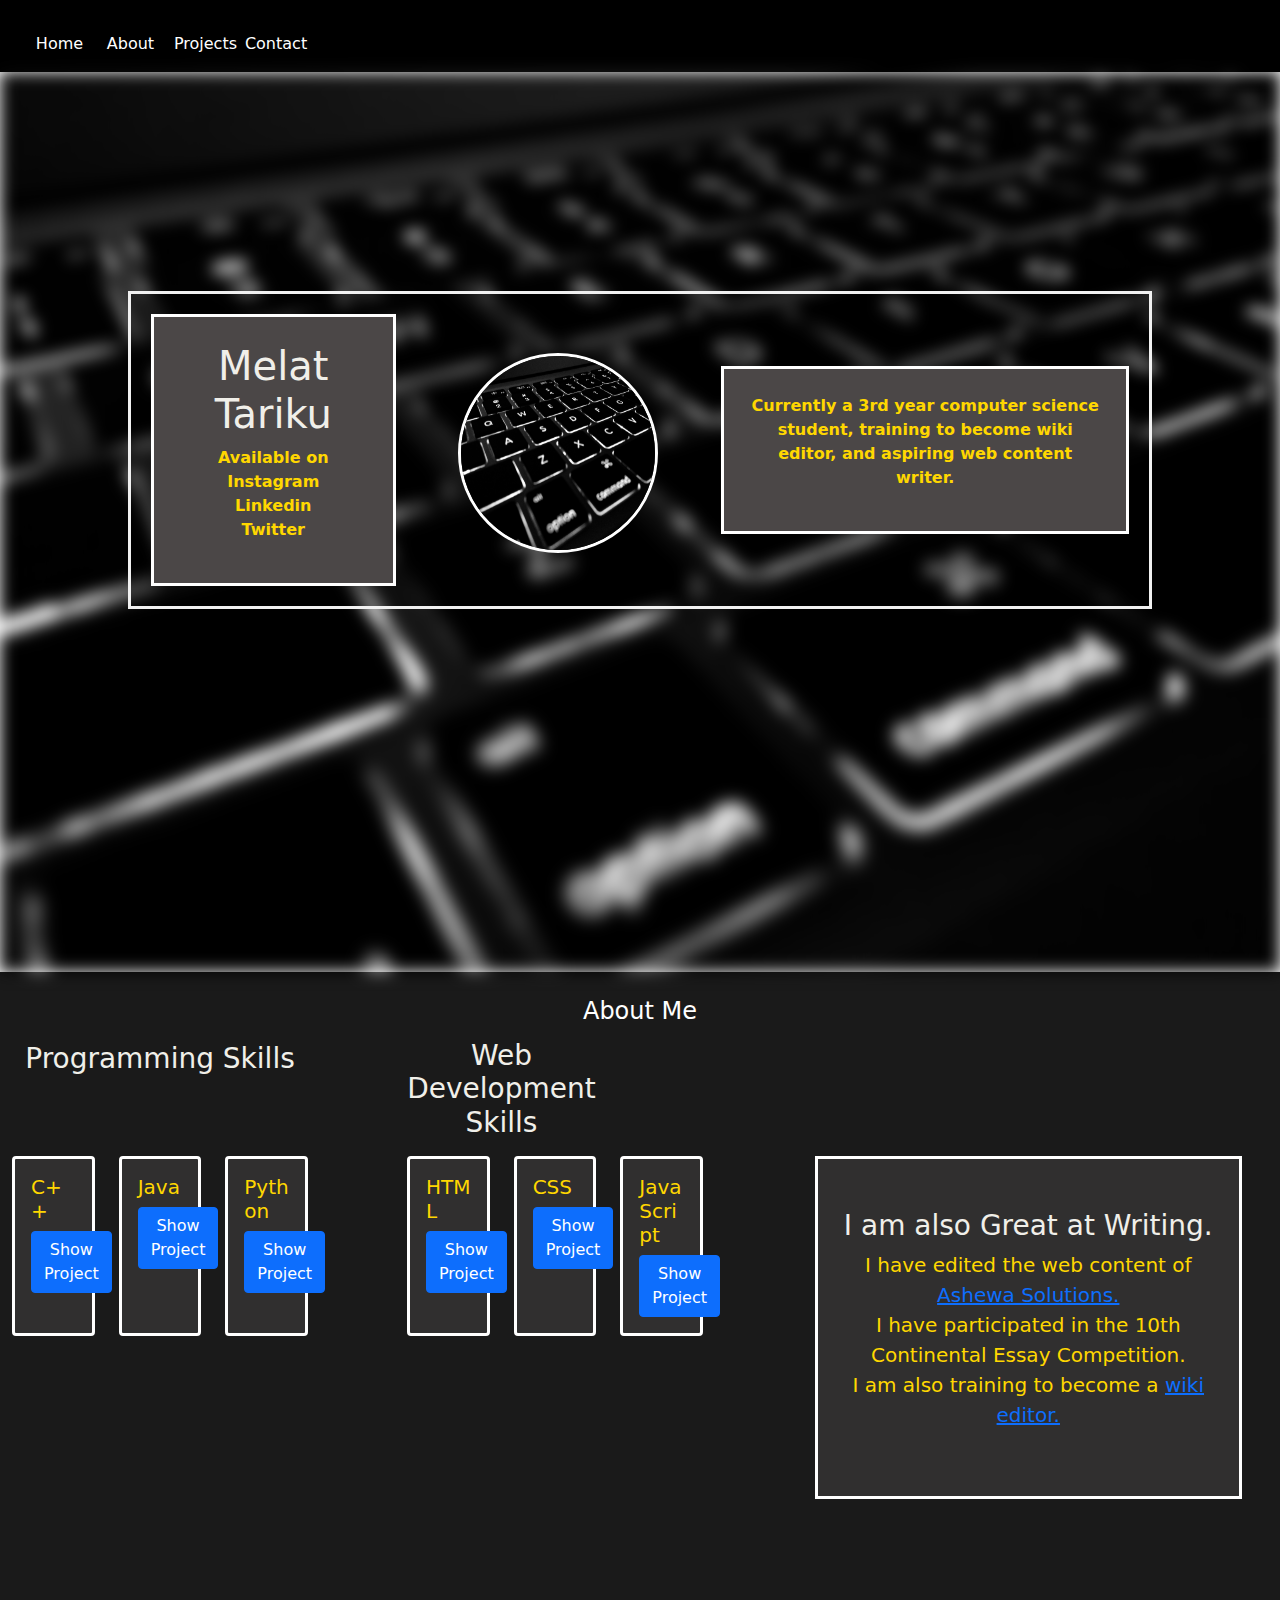
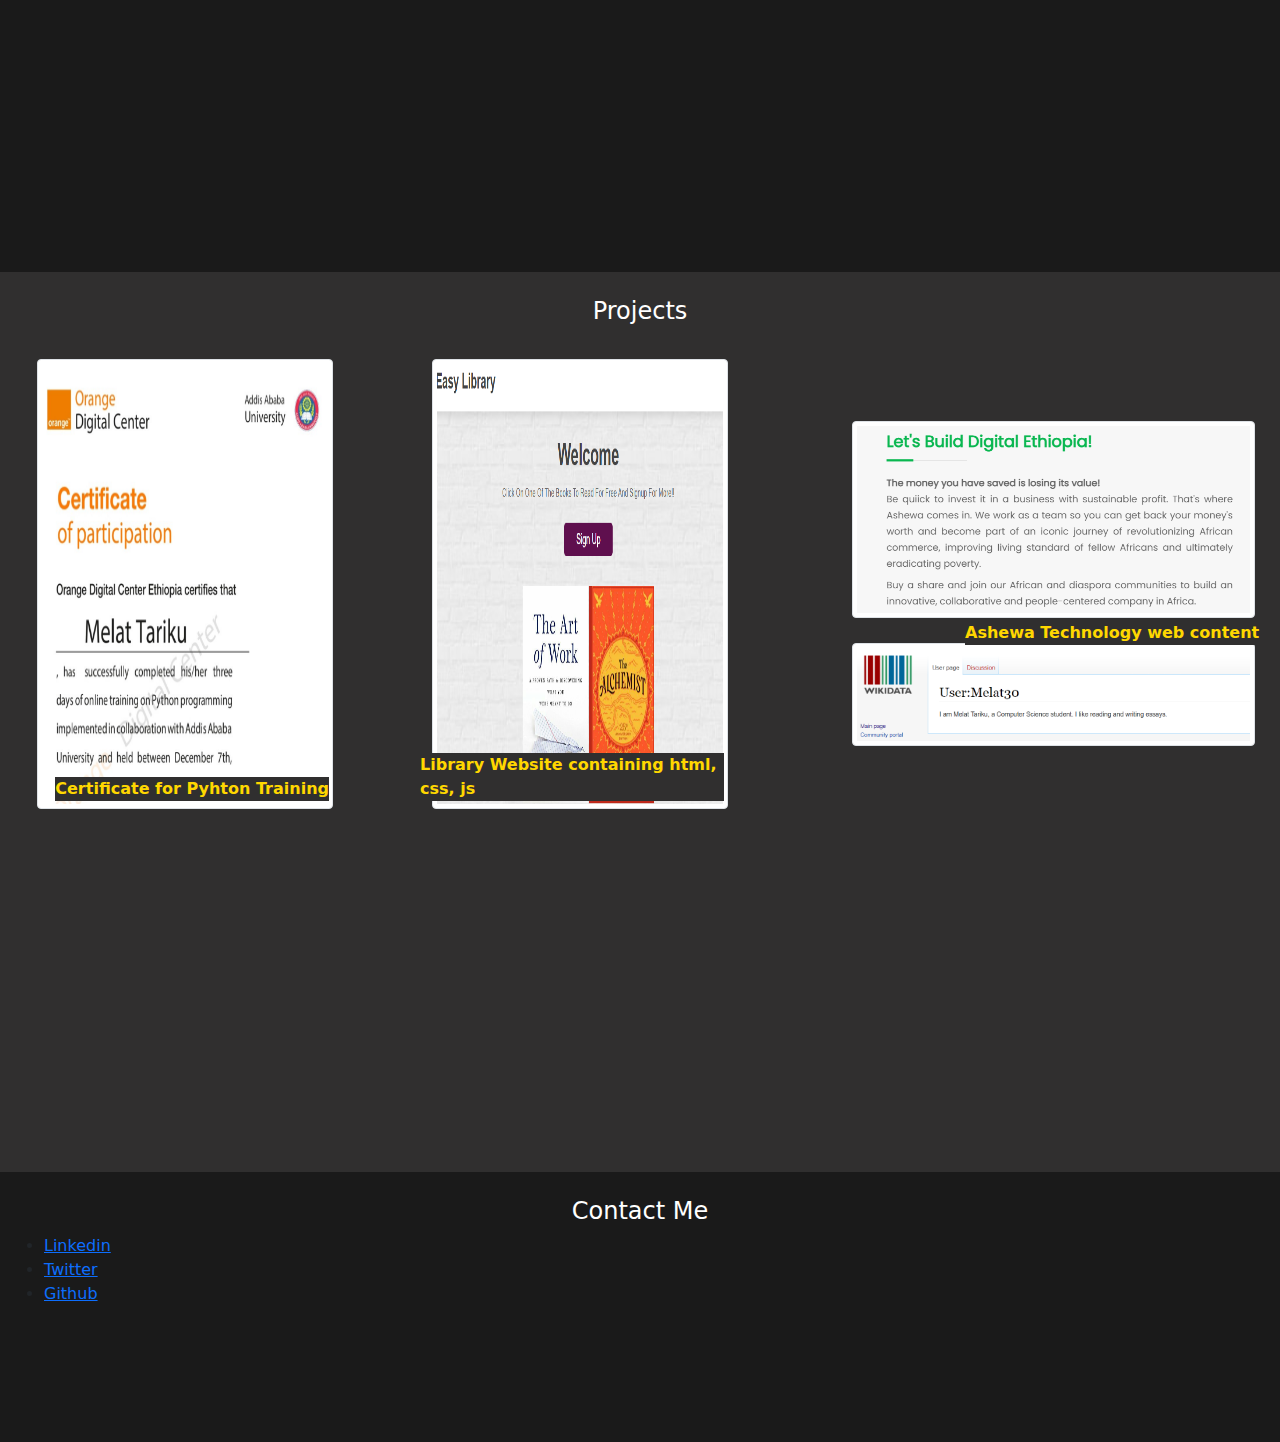
==== index.html @ e1b915ff "Add files via upload" ====
<html>
    <head>
        <link rel= "stylesheet" href="css/bootstrap.min.css">
        <link rel= "stylesheet" href="po1.css"> 
    </head>
    <body>
        <script src ="js/bootstrap.bundle.min.js"></script>
<div class="row">
        <nav class="navbar navbar-expand-lg navbar-light bg-black" id="nav">
            <div class="container-fluid">
              <div class="collapse navbar-collapse" id="navbarSupportedContent">
                <ul class="navbar-nav me-auto mb-2 mb-lg-0 mt-3">
                  <li class="nav-item col-md-3">
                    <a class="nav-link active" id="navl" aria-current="page" href="#">Home</a>
                  </li>
                  <li class="nav-item col-md-3">
                    <a class="nav-link active" id="navl" aria-current="page" href="#about">About</a>
                  </li>
                  <li class="nav-item col-md-3">
                    <a class="nav-link active" id="navl"aria-current="page" href="#pro">Projects</a>
                  </li>
                  <li class="nav-item col-md-3">
                    <a class="nav-link active" id="navl" aria-current="page" href="#con">Contact</a>
                  </li>
                  </ul>
              </div>
            </div>
          </nav>
          </div>
          <div class="bg-image" id="bg1"></div>
<div class="bg-text" id="tx1">
    <div class="container-fluid" id="first">
        <div class="row" >
            <div class="col-lg-3 align-self-center" id="name">
                <h1>Melat Tariku</h1>
                <p>Available on <br> Instagram <br> Linkedin <br> Twitter</p>
            </div>
            <div class="col-lg-4 align-self-center">
                <img src="ph/key.jpg" class="img-fluid" id="ih1">
            </div>
            <div class="col-lg-5 align-self-center" id="current">
                <p id="cur">Currently a 3rd year computer science student, training to become wiki editor, and aspiring web content writer. </p>
            </div>
        </div>
    </div>
</div>
    <div class="container-fluid" id="second">       <!--                 <button class="navbar-toggler" type="button" data-bs-toggle="collapse" data-bs-target="#navbarSupportedContent" aria-controls="navbarSupportedContent" aria-expanded="false" aria-label="Toggle navigation">
        <span class="navbar-toggler-icon"></span>SHOULD HEIGHT BE 70%???? style="margin-right: 25px;"      style="margin-left: 25px;" border-color: #ee9e0a;
        border-radius: 10px;-->
        <div class="row">
            <h4 id="about">About Me</h4>
        </div>
        <div class="row">
            <div class="col-md-3" style="padding-top: 8px; padding-bottom: 8px;">
                <h3>Programming Skills</h3>
            </div>
            <div class="col-md-3" style="padding-top: 5; padding-bottom: 8px; padding-left: 55px;">
                <h3>Web Development Skills</h3>
            </div>
        </div>
        <div class="row align-self-center">
            <div class="col-lg-1">
                    <div class="card">
                    <!--    <img src="ph/cpp.jpg" id="ci"class="card-img-top" alt="...">-->
                        <div class="card-body">
                            <h5 class="card-title">C++</h5>
                        <!--    <p class="card-text">Some quick example text to build on the card title and make up the bulk of the card's content.</p> -->
                            <a href="https://github.com/melatTassefa" class="btn btn-primary">Show Project</a>
                        </div>
                    </div>
                </div>
                <div class="col-lg-1">
                    <div class="card">
                       <!-- <img src="ph/java.jpg" id="ci" class="card-img-top" alt="...">-->
                        <div class="card-body">
                                <h5 class="card-title">Java</h5>
                            <!--    <p class="card-text">Some quick example text to build on the card title and make up the bulk of the card's content.</p> -->
                                <a href="https://github.com/melatTassefa" class="btn btn-primary">Show Project</a>
                        </div>
                    </div>
                </div>
                <div class="col-lg-1" style="margin-right: 25px;">
                    <div class="card">
                    <!--    <img src="ph/python.jpg" id="ci" class="card-img-top" alt="...">-->
                        <div class="card-body">
                                <h5 class="card-title">Python</h5>
                           <!--    padding-right: 125px; <p class="card-text">Some quick example text to build on the card title and make up the bulk of the card's content.</p> -->
                                <a href="https://github.com/melatTassefa" class="btn btn-primary">Show Project</a>
                        </div>
                    </div>
                </div>
            <div class="col-lg-1" style="margin-left: 50px;">
                <div class="card">
                   <!-- <img src="ph/html.jpg" id="ci" class="card-img-top" alt="...">   -->
                    <div class="card-body">
                            <h5 class="card-title">HTML</h5>
                        <!--    <p class="card-text">Some quick example text to build on the card title and make up the bulk of the card's content.</p> -->
                            <a href="https://github.com/melatTassefa" class="btn btn-primary">Show Project</a>
                    </div>
                </div>
            </div>
            <div class="col-lg-1">
                <div class="card">
                  <!--  <img src="ph/css.jpg" id="ci" class="card-img-top" alt="...">   -->
                    <div class="card-body">
                            <h5 class="card-title">CSS</h5>
                        <!--    <p class="card-text">Some quick example text to build on the card title and make up the bulk of the card's content.</p> -->
                            <a href="https://github.com/melatTassefa" class="btn btn-primary">Show Project</a>
                    </div>
                </div>
            </div>
            <div class="col-lg-1" >
                <div class="card">
                  <!--  <img src = "ph/js.jpg" id = "ci" class = "card-img-top" alt = "...">    -->
                    <div class="card-body">
                            <h5 class="card-title">Java Script</h5>
                          <!--  <p class="card-text">Some quick example text to build on the card title and make up the bulk of the card's content.</p> -->
                            <a href="https://github.com/melatTassefa" class="btn btn-primary">Show Project</a>
                    </div>
                </div>
            </div>
            <div class="col-lg-4 align-self-center" id="wr">
                <h3>I am also Great at Writing.</h3>
                <p id="write">I have edited the web content of <a href="#ash"> Ashewa Solutions.</a><br> I have participated in the 10th Continental Essay Competition.<br> I am also training to become a <a href="#ash">wiki editor.</a></p>
            </div>
        </div>
</div>

        <div class="container-fluid" id="third">
            <div class="row">
                <h4 id="pro">Projects</h4>
            </div>
            <div class="row">
                <div class="col-lg-3 align-self-center" style="margin-left: 25px; margin-top: 25px;" id="cert">
                    <img src="ph/pythonc2.jpg" class="img-thumbnail" id="pyc">
                    <div class="bottom-right" id="pycert"> <b>Certificate for Pyhton Training</b></div>
                </div>
                <div class="col-lg-3 align-self-center" style="margin-left: 75px; margin-top: 25px;" id="cert">
                    <img src="ph/library2.png" class="img-thumbnail" id="pyc">
                    <div class="bottom-right" id="lib"> <b>Library Website containing html, css, js</b></div>
                </div>
                <div class="col-lg-4 align-self-center" style="margin-left: 100px; margin-top: 25px;" id="cert">
                    <img src="ph/ashewa.png" class="img-thumbnail" id="ash">
                    <div class="bottom-right2" id="pycert"> <b>Ashewa Technology web content</b></div>
                    <div class="row">
                        <div class="col align-self-center" style=" margin-top: 25px;">
                            <img src="ph/wiki.png" class="img-thumbnail" id="ash">
                        </div>
                    </div>
                </div>
            </div>
        </div>
        <div class="container-fluid" id="fourth">
            <div class="row">
                <h4 id="con">Contact Me</h4>
            </div>
            <div class="row">
                <div class="col-lg-4 align-self-center">
                    <ul>
                        <li><a href="https://www.linkedin.com/in/melat-tariku-215438195">Linkedin </a></li>
                        <li><a href="https://twitter.com/rainberry30?t=Wd_VhId761s7mw5zuEIunA&s=09">Twitter </a></li>
                        <li><a href="https://github.com/melatTassefa">Github </a></li>
                    </ul>
                </div>
            </div>

        </div>
    </body>
</html>
---- po1.css ----
#first{
  /*  background-color: #302f2f;*/

    width:100%;
    height: 100%;
}
#bg1 {
    /* The image used */
    background-image: url("ph/key.jpg");
  
    /* Add the blur effect */
    filter: blur(8px);
    -webkit-filter: blur(8px);
  
    /* Full height */
    height: 100%;
  
    /* Center and scale the image nicely */
    background-position: center;
    background-repeat: no-repeat;
    background-size: cover;
  }
 #tx1 {
    background-color: rgb(0,0,0); /* Fallback color */
    background-color: rgba(0,0,0, 0.4); /* Black w/opacity/see-through */
    color: white;
    font-weight: bold;
    border: 3px solid #f1f1f1;
    position: absolute;
    top: 50%;
    left: 50%;
    transform: translate(-50%, -50%);
    z-index: 2;
    width: 80%;
    padding: 20px;
    text-align: center;
  }
#nav {
    background-color: black;
}
#navl {
    color: white;
    text-align: center;
}
#ih1{
    border: solid ;
    margin-top: 5px;
    width:200px;
    height: 200px;
    border-radius: 50%;
}
h1, h2, h3{
    color:rgb(240, 239, 233);
    text-align: center;
}
p{
    color: gold;
    text-align: center;
}
#ci{
    height: 200px;
    border-radius: 10px;
}
#bg2 {
    /* The image used */
    background-image: url("ph/key.jpg");
  
    /* Add the blur effect */
    filter: blur(3px);
    -webkit-filter: blur(3px);
  
    /* Full height */
    height: 100%;
  
    /* Center and scale the image nicely */
    background-position: center;
    background-repeat: no-repeat;
    background-size: cover;
}
#second{
    background-color:rgb(26, 26, 26) ;
    width:100%;
    height: 100%;
}
.card{
    height: 20vh;
    background-color:#302f2f ;
    border: solid;
    border-color: white;
}
.card-title{
    color:gold;
}
#write {
    font-size: 20px;
}
h4{
    color:white;
    text-align: center;
    padding-top: 25px;
}

#wr{
    background-color: #302f2f ;
    padding-bottom: 50px;
    padding-top: 50px;
    margin-left: 100px;
    margin-right: 25px;
    border: solid white;
}
#current{
    border:solid;
    border-color: white ;
    background-color: #4b4747;
    padding: 25px;
}
#name{
    border:solid;
    background-color: #4b4747;    
    padding: 25px;
}
#third{
    background-color: #302f2f;
    height:100%;
}
#pyc{
    width:450px;
    height:450px;
}
#cert {
    position:relative;
}
.bottom-right {
    position: absolute;
    bottom: 8px;
    right: 16px;
    color: gold;
    background-color:#302f2f ;
}
.bottom-right2 {
    position: absolute;
    top: 200px;
    left: 125px;
    color: gold;
    background-color:#302f2f ;
}
#ash {
    width: 500px;
}
#fourth {
    background-color:rgb(26, 26, 26) ;
    width:100%;
    height: 30%;
}
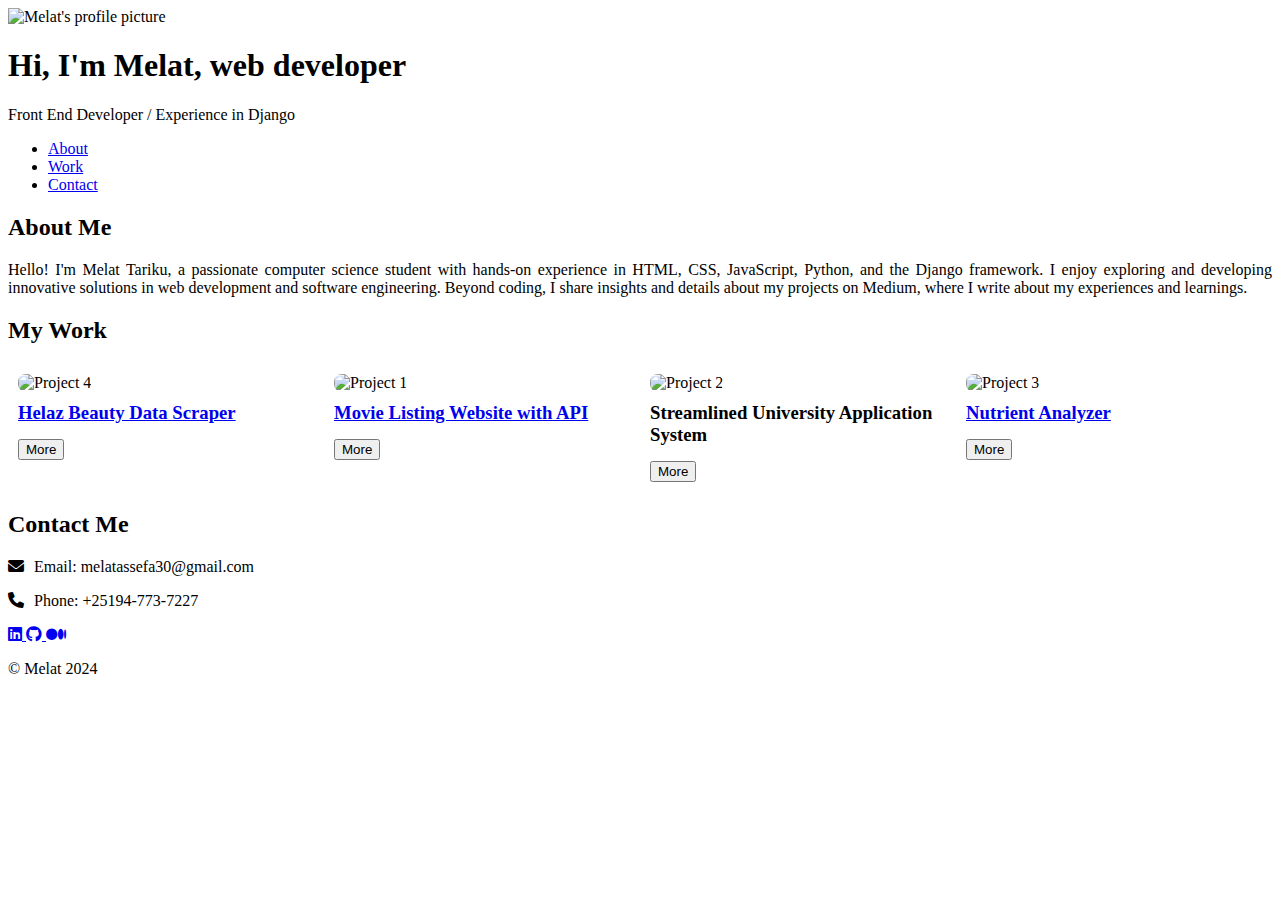
==== commit 77d592ac: "Update index.html" ====
--- a/index.html
+++ b/index.html
@@ -1,169 +1,144 @@
+<!DOCTYPE html>
 <html>
-    <head>
-        <link rel= "stylesheet" href="css/bootstrap.min.css">
-        <link rel= "stylesheet" href="po1.css"> 
-    </head>
-    <body>
-        <script src ="js/bootstrap.bundle.min.js"></script>
-<div class="row">
-        <nav class="navbar navbar-expand-lg navbar-light bg-black" id="nav">
-            <div class="container-fluid">
-              <div class="collapse navbar-collapse" id="navbarSupportedContent">
-                <ul class="navbar-nav me-auto mb-2 mb-lg-0 mt-3">
-                  <li class="nav-item col-md-3">
-                    <a class="nav-link active" id="navl" aria-current="page" href="#">Home</a>
-                  </li>
-                  <li class="nav-item col-md-3">
-                    <a class="nav-link active" id="navl" aria-current="page" href="#about">About</a>
-                  </li>
-                  <li class="nav-item col-md-3">
-                    <a class="nav-link active" id="navl"aria-current="page" href="#pro">Projects</a>
-                  </li>
-                  <li class="nav-item col-md-3">
-                    <a class="nav-link active" id="navl" aria-current="page" href="#con">Contact</a>
-                  </li>
-                  </ul>
-              </div>
-            </div>
-          </nav>
-          </div>
-          <div class="bg-image" id="bg1"></div>
-<div class="bg-text" id="tx1">
-    <div class="container-fluid" id="first">
-        <div class="row" >
-            <div class="col-lg-3 align-self-center" id="name">
-                <h1>Melat Tariku</h1>
-                <p>Available on <br> Instagram <br> Linkedin <br> Twitter</p>
-            </div>
-            <div class="col-lg-4 align-self-center">
-                <img src="ph/key.jpg" class="img-fluid" id="ih1">
-            </div>
-            <div class="col-lg-5 align-self-center" id="current">
-                <p id="cur">Currently a 3rd year computer science student, training to become wiki editor, and aspiring web content writer. </p>
-            </div>
+<head>
+    <meta charset="UTF-8">
+    <meta name="viewport" content="width=device-width, initial-scale=1.0">
+    <title>Melat's Portfolio</title>
+    <link rel="stylesheet" href="style.css">
+    <link rel="stylesheet" href="https://cdnjs.cloudflare.com/ajax/libs/font-awesome/6.0.0-beta3/css/all.min.css">
+    <style>
+        /* Add styles for the new layout */
+        .image-row {
+            display: flex;
+            flex-wrap: wrap;
+        }
+        .image-item {
+            margin: 10px;
+            flex: 1;
+            max-width: 300px; /* Adjust as needed */
+        }
+        .image-item img {
+            width: 100%;
+            height: auto;
+            border-radius: 8px;
+        }
+        .image-item h3 {
+            margin: 10px 0 5px;
+        }
+        .image-item .description {
+            display: none;
+        }
+        .image-item button {
+            margin-top: 10px;
+        }
+        /* Style for the email and phone icons */
+        .contact-info i {
+            margin-right: 10px;
+        }
+    </style>
+</head>
+<body>
+    <header>
+        <div class="img-container">
+        <img src="img/Me2.jpg" alt="Melat's profile picture">
         </div>
-    </div>
-</div>
-    <div class="container-fluid" id="second">       <!--                 <button class="navbar-toggler" type="button" data-bs-toggle="collapse" data-bs-target="#navbarSupportedContent" aria-controls="navbarSupportedContent" aria-expanded="false" aria-label="Toggle navigation">
-        <span class="navbar-toggler-icon"></span>SHOULD HEIGHT BE 70%???? style="margin-right: 25px;"      style="margin-left: 25px;" border-color: #ee9e0a;
-        border-radius: 10px;-->
-        <div class="row">
-            <h4 id="about">About Me</h4>
-        </div>
-        <div class="row">
-            <div class="col-md-3" style="padding-top: 8px; padding-bottom: 8px;">
-                <h3>Programming Skills</h3>
-            </div>
-            <div class="col-md-3" style="padding-top: 5; padding-bottom: 8px; padding-left: 55px;">
-                <h3>Web Development Skills</h3>
-            </div>
-        </div>
-        <div class="row align-self-center">
-            <div class="col-lg-1">
-                    <div class="card">
-                    <!--    <img src="ph/cpp.jpg" id="ci"class="card-img-top" alt="...">-->
-                        <div class="card-body">
-                            <h5 class="card-title">C++</h5>
-                        <!--    <p class="card-text">Some quick example text to build on the card title and make up the bulk of the card's content.</p> -->
-                            <a href="https://github.com/melatTassefa" class="btn btn-primary">Show Project</a>
-                        </div>
+        <h1>Hi, I'm Melat, web developer</h1>
+        <p>Front End Developer / Experience in Django</p>
+    </header>
+
+    <nav>
+        <ul>
+            <li><a href="#about">About</a></li>
+            <li><a href="#work">Work</a></li>
+            <li><a href="#contact">Contact</a></li>
+        </ul>
+    </nav>
+
+    <section id="about">
+        <h2>About Me</h2>
+        <p style="text-align:justify;">Hello! I'm Melat Tariku, a passionate computer science student with hands-on experience in HTML, CSS, JavaScript, Python, and the Django framework. I enjoy exploring and developing innovative solutions in web development and software engineering. Beyond coding, I share insights and details about my projects on Medium, where I write about my experiences and learnings.</p>
+    </section>
+
+    <section id="work">
+        <h2>My Work</h2>
+        <div class="project">
+            <div class="image-row">
+                <div class="image-item">
+                    <img src="img/helaz.png" alt="Project 4">
+                    <h3><a href="https://github.com/melatTassefa/HelazBeautyBot"> Helaz Beauty Data Scraper</a></h3>
+                    <div class="description">
+                        <p>This system scrapes data from the Helaz Beauty website and sends it to a Telegram channel using the Telegram API. It automates the process of sharing updated content, ensuring timely and efficient information delivery.</p>
                     </div>
+                    <button class="more-btn">More</button>
                 </div>
-                <div class="col-lg-1">
-                    <div class="card">
-                       <!-- <img src="ph/java.jpg" id="ci" class="card-img-top" alt="...">-->
-                        <div class="card-body">
-                                <h5 class="card-title">Java</h5>
-                            <!--    <p class="card-text">Some quick example text to build on the card title and make up the bulk of the card's content.</p> -->
-                                <a href="https://github.com/melatTassefa" class="btn btn-primary">Show Project</a>
-                        </div>
+                <div class="image-item">
+                    <img src="img/mov.png" alt="Project 1">
+                    <h3><a href="https://melattassefa.github.io/movieweb.github.io/">Movie Listing Website with API</a></h3>
+                    <div class="description">
+                        <p>Movie Listing Website offers a streamlined browsing experience, allowing users to explore a vast collection of movies with ease. Using a comprehensive API, the platform provides intuitive search and filter options by genre and keyword.</p>
                     </div>
+                    <button class="more-btn">More</button>
                 </div>
-                <div class="col-lg-1" style="margin-right: 25px;">
-                    <div class="card">
-                    <!--    <img src="ph/python.jpg" id="ci" class="card-img-top" alt="...">-->
-                        <div class="card-body">
-                                <h5 class="card-title">Python</h5>
-                           <!--    padding-right: 125px; <p class="card-text">Some quick example text to build on the card title and make up the bulk of the card's content.</p> -->
-                                <a href="https://github.com/melatTassefa" class="btn btn-primary">Show Project</a>
-                        </div>
+                <div class="image-item">
+                    <img src="img/coll.png" alt="Project 2">
+                    <h3>Streamlined University Application System</h3>
+                    <div class="description">
+                        <p>Our system, built on the Django framework, streamlines the university application process for students. By allowing students to fill out their information once, they can efficiently submit applications to multiple universities. Universities, in turn, can review these applications and easily manage acceptances and rejections, making the process seamless and efficient for both students and institutions.</p>
                     </div>
+                    <button class="more-btn">More</button>
                 </div>
-            <div class="col-lg-1" style="margin-left: 50px;">
-                <div class="card">
-                   <!-- <img src="ph/html.jpg" id="ci" class="card-img-top" alt="...">   -->
-                    <div class="card-body">
-                            <h5 class="card-title">HTML</h5>
-                        <!--    <p class="card-text">Some quick example text to build on the card title and make up the bulk of the card's content.</p> -->
-                            <a href="https://github.com/melatTassefa" class="btn btn-primary">Show Project</a>
+                <div class="image-item">
+                    <img src="img/nutr.png" alt="Project 3">
+                    <h3><a href ="https://melattassefa.github.io/nutritiondata.github.io/">Nutrient Analyzer</a></h3>
+                    <div class="description">
+                        <p>This system leverages APIs and chart tools to provide a detailed analysis of the nutrient content in various food items. By inputting food data, users can instantly view visual representations of nutrient levels, making it easy to understand and compare the nutritional value of different foods.</p>
                     </div>
-                </div>
-            </div>
-            <div class="col-lg-1">
-                <div class="card">
-                  <!--  <img src="ph/css.jpg" id="ci" class="card-img-top" alt="...">   -->
-                    <div class="card-body">
-                            <h5 class="card-title">CSS</h5>
-                        <!--    <p class="card-text">Some quick example text to build on the card title and make up the bulk of the card's content.</p> -->
-                            <a href="https://github.com/melatTassefa" class="btn btn-primary">Show Project</a>
-                    </div>
-                </div>
-            </div>
-            <div class="col-lg-1" >
-                <div class="card">
-                  <!--  <img src = "ph/js.jpg" id = "ci" class = "card-img-top" alt = "...">    -->
-                    <div class="card-body">
-                            <h5 class="card-title">Java Script</h5>
-                          <!--  <p class="card-text">Some quick example text to build on the card title and make up the bulk of the card's content.</p> -->
-                            <a href="https://github.com/melatTassefa" class="btn btn-primary">Show Project</a>
-                    </div>
-                </div>
-            </div>
-            <div class="col-lg-4 align-self-center" id="wr">
-                <h3>I am also Great at Writing.</h3>
-                <p id="write">I have edited the web content of <a href="#ash"> Ashewa Solutions.</a><br> I have participated in the 10th Continental Essay Competition.<br> I am also training to become a <a href="#ash">wiki editor.</a></p>
-            </div>
-        </div>
-</div>
-
-        <div class="container-fluid" id="third">
-            <div class="row">
-                <h4 id="pro">Projects</h4>
-            </div>
-            <div class="row">
-                <div class="col-lg-3 align-self-center" style="margin-left: 25px; margin-top: 25px;" id="cert">
-                    <img src="ph/pythonc2.jpg" class="img-thumbnail" id="pyc">
-                    <div class="bottom-right" id="pycert"> <b>Certificate for Pyhton Training</b></div>
-                </div>
-                <div class="col-lg-3 align-self-center" style="margin-left: 75px; margin-top: 25px;" id="cert">
-                    <img src="ph/library2.png" class="img-thumbnail" id="pyc">
-                    <div class="bottom-right" id="lib"> <b>Library Website containing html, css, js</b></div>
-                </div>
-                <div class="col-lg-4 align-self-center" style="margin-left: 100px; margin-top: 25px;" id="cert">
-                    <img src="ph/ashewa.png" class="img-thumbnail" id="ash">
-                    <div class="bottom-right2" id="pycert"> <b>Ashewa Technology web content</b></div>
-                    <div class="row">
-                        <div class="col align-self-center" style=" margin-top: 25px;">
-                            <img src="ph/wiki.png" class="img-thumbnail" id="ash">
-                        </div>
-                    </div>
+                    <button class="more-btn">More</button>
                 </div>
             </div>
         </div>
-        <div class="container-fluid" id="fourth">
-            <div class="row">
-                <h4 id="con">Contact Me</h4>
-            </div>
-            <div class="row">
-                <div class="col-lg-4 align-self-center">
-                    <ul>
-                        <li><a href="https://www.linkedin.com/in/melat-tariku-215438195">Linkedin </a></li>
-                        <li><a href="https://twitter.com/rainberry30?t=Wd_VhId761s7mw5zuEIunA&s=09">Twitter </a></li>
-                        <li><a href="https://github.com/melatTassefa">Github </a></li>
-                    </ul>
-                </div>
-            </div>
+    </section>
 
+    <section id="contact">
+        <h2>Contact Me</h2>
+        <p class="contact-info"><i class="fas fa-envelope"></i>Email: melatassefa30@gmail.com</p>
+        <p class="contact-info"><i class="fas fa-phone"></i>Phone: +25194-773-7227</p>
+        <div class="social-links">
+            <a href="https://www.linkedin.com/in/melat-tariku-215438195" target="_blank" aria-label="LinkedIn">
+                <i class="fab fa-linkedin"></i>
+            </a>
+            <a href="https://github.com/melatTassefa" target="_blank" aria-label="GitHub">
+                <i class="fab fa-github"></i>
+            </a>
+            <a href="https://medium.com/@melatassefa30" target="_blank" aria-label="Medium">
+                <i class="fab fa-medium"></i>
+            </a>
         </div>
-    </body>
-</html>+    </section>
+
+    <footer>
+        <p>&copy; Melat 2024</p>
+    </footer>
+
+    <script src="script.js"></script>
+    <script>
+        document.addEventListener("DOMContentLoaded", function() {
+            const moreButtons = document.querySelectorAll(".more-btn");
+        
+            moreButtons.forEach(button => {
+                button.addEventListener("click", function() {
+                    const description = this.previousElementSibling;
+                    if (description.style.display === "none" || !description.style.display) {
+                        description.style.display = "block";
+                        this.textContent = "Less";
+                    } else {
+                        description.style.display = "none";
+                        this.textContent = "More";
+                    }
+                });
+            });
+        });
+    </script>
+    
+</body>
+</html>
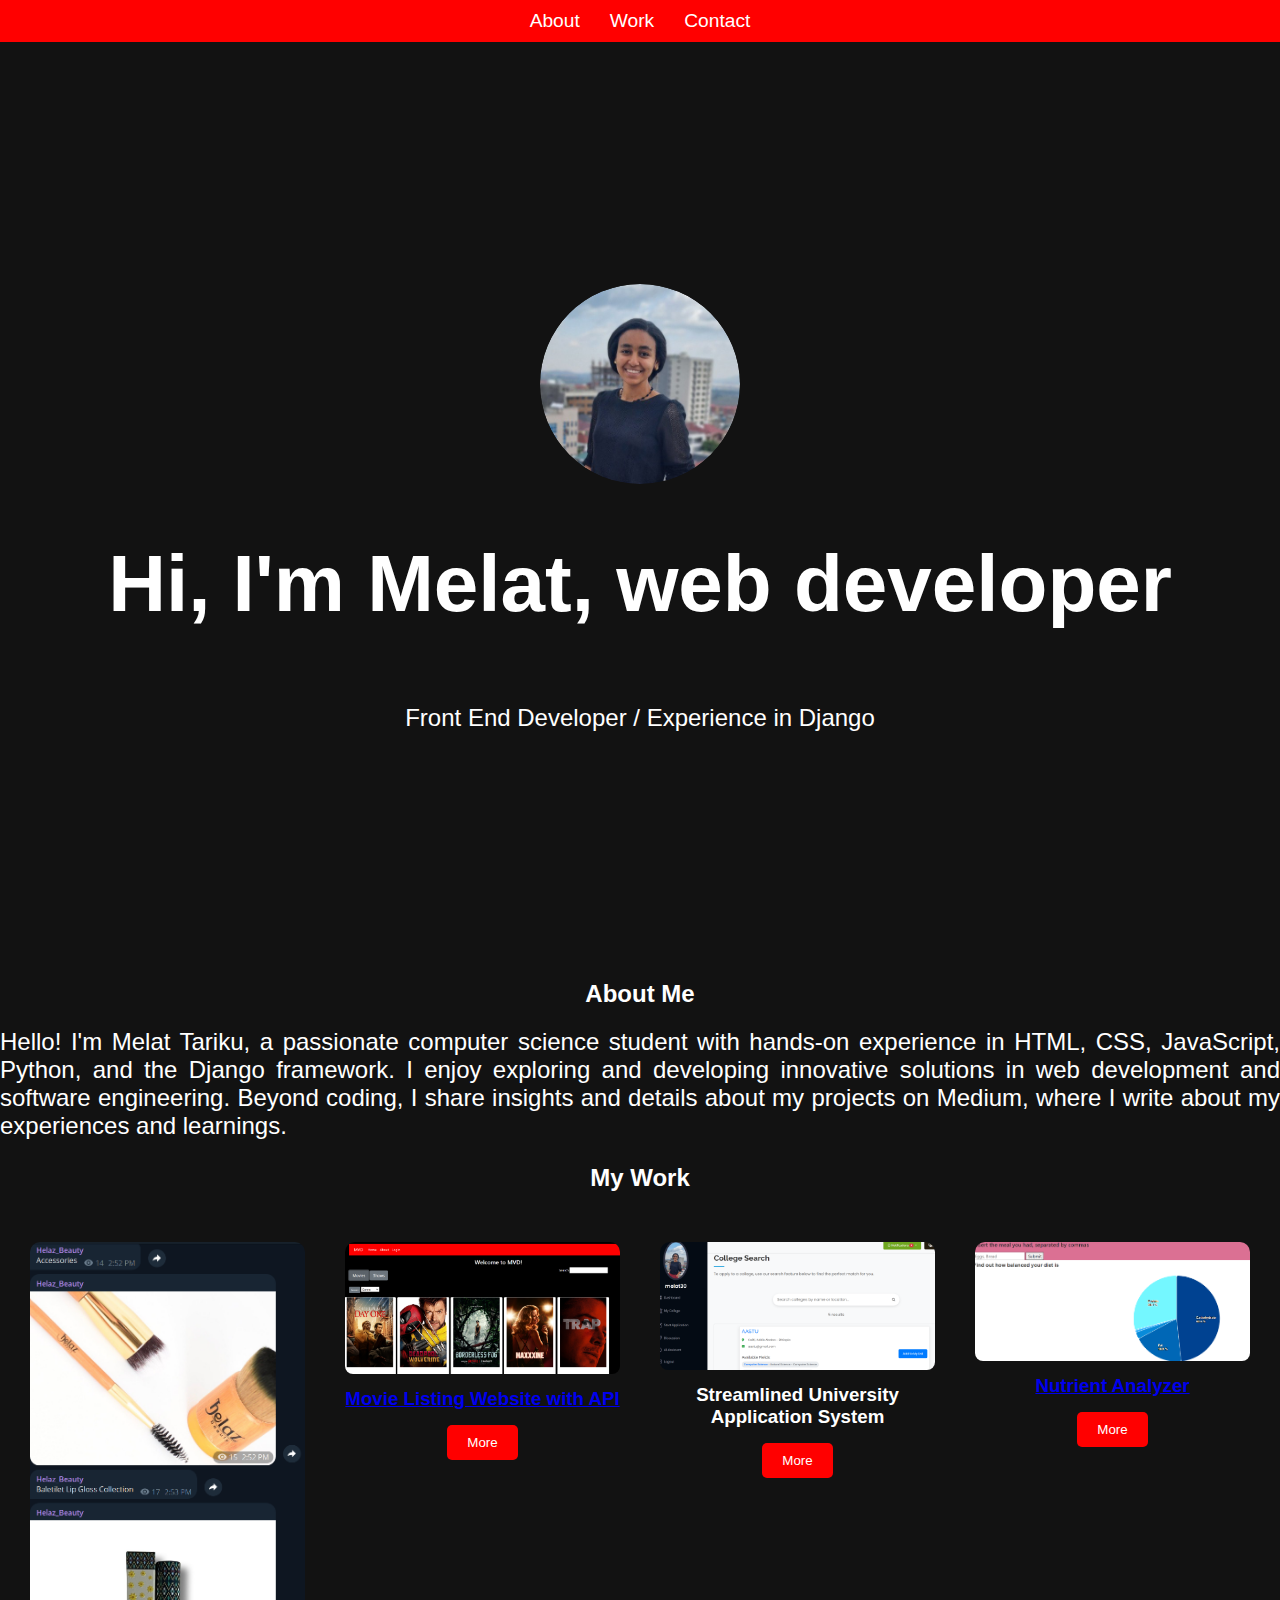
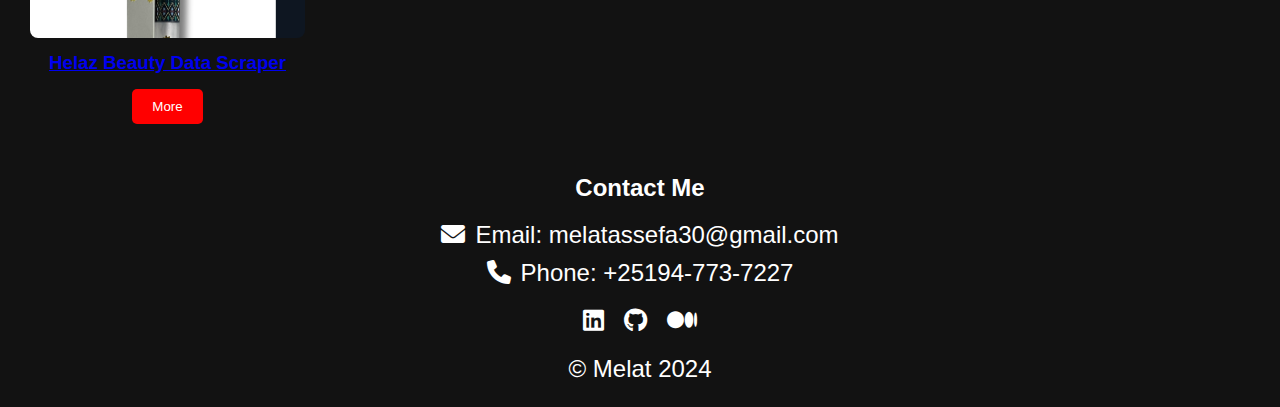
==== commit 98bd18a4: "Update index.html" ====
--- a/index.html
+++ b/index.html
@@ -40,7 +40,7 @@
 <body>
     <header>
         <div class="img-container">
-        <img src="img/Me2.jpg" alt="Melat's profile picture">
+        <img src="/img/Me2.jpg" alt="Melat's profile picture">
         </div>
         <h1>Hi, I'm Melat, web developer</h1>
         <p>Front End Developer / Experience in Django</p>
--- a/style.css
+++ b/style.css
@@ -0,0 +1,146 @@
+body {
+    background-color: #121212;
+    color: #fff;
+    font-family: sans-serif;
+    text-align: center;
+    margin: 0;
+    padding: 0;
+}
+
+header {
+    height: 100vh;
+    display: flex;
+    flex-direction: column;
+    justify-content: center;
+    align-items: center;
+}
+
+h1 {
+    font-size: 5rem;
+}
+
+p {
+    font-size: 1.5rem;
+    margin-top: 20px;
+}
+
+button {
+    background-color: #ff0000; /* Replace with your desired color */
+    color: #fff;
+    padding: 15px 30px;
+    border: none;
+    border-radius: 5px;
+    cursor: pointer;
+}
+
+.img-container {
+    width: 200px; /* Adjust size as needed */
+    height: 200px; /* Adjust size as needed */
+    overflow: hidden;
+    border-radius: 50%;
+    margin-top: 20px;
+}
+
+.img-container img {
+    width: 100%;
+    height: 100%;
+    object-fit: cover;
+    border-radius: 50%;
+}
+.image-row {
+    display: flex;
+    justify-content: center; /* Center the images horizontally */
+    gap: 20px; /* Space between images */
+    padding: 20px; /* Padding around the container */
+}
+
+.image-item {
+    flex: 1 1 0px; /* Grow and shrink with equal width */
+    max-width: 30%; /* Ensure images don't exceed 30% of the container's width */
+    overflow: hidden;
+    border-radius: 10px; /* Rounded corners */
+}
+
+.image-item img {
+    width: 100%;
+    height: auto;
+    object-fit: cover;
+    border-radius: 10px;
+}
+
+
+
+.description {
+    display: none; /* Hide descriptions initially */
+    text-align: justify;
+    margin-top: 10px;
+}
+
+.more-btn {
+    background-color: #ff0000; /* Your desired color */
+    color: #fff;
+    padding: 10px 20px;
+    border: none;
+    border-radius: 5px;
+    cursor: pointer;
+    margin-top: 10px;
+}
+
+
+.social-links {
+    margin-top: 20px;
+    display: flex;
+    justify-content: center;
+}
+
+.social-links a {
+    color: #fff;
+    font-size: 24px;
+    margin: 0 10px;
+    text-decoration: none;
+}
+
+.social-links a:hover {
+    color: #ff0000; /* Change color on hover */
+}
+
+#contact p {
+    margin: 10px 0;
+}
+
+
+nav {
+    background-color: #ff0000;
+    padding: 10px 0;
+    position: fixed;
+    width: 100%;
+    top: 0;
+    left: 0;
+    z-index: 1000;
+}
+
+nav ul {
+    list-style: none;
+    display: flex;
+    justify-content: center;
+    margin: 0;
+    padding: 0;
+}
+
+nav ul li {
+    margin: 0 15px;
+}
+
+nav ul li a {
+    color: #fff;
+    text-decoration: none;
+    font-size: 1.2rem;
+}
+
+nav ul li a:hover {
+    color: #321515; /* Change color on hover */
+}
+
+body {
+    padding-top: 60px; /* Adjust based on the height of the navbar */
+}
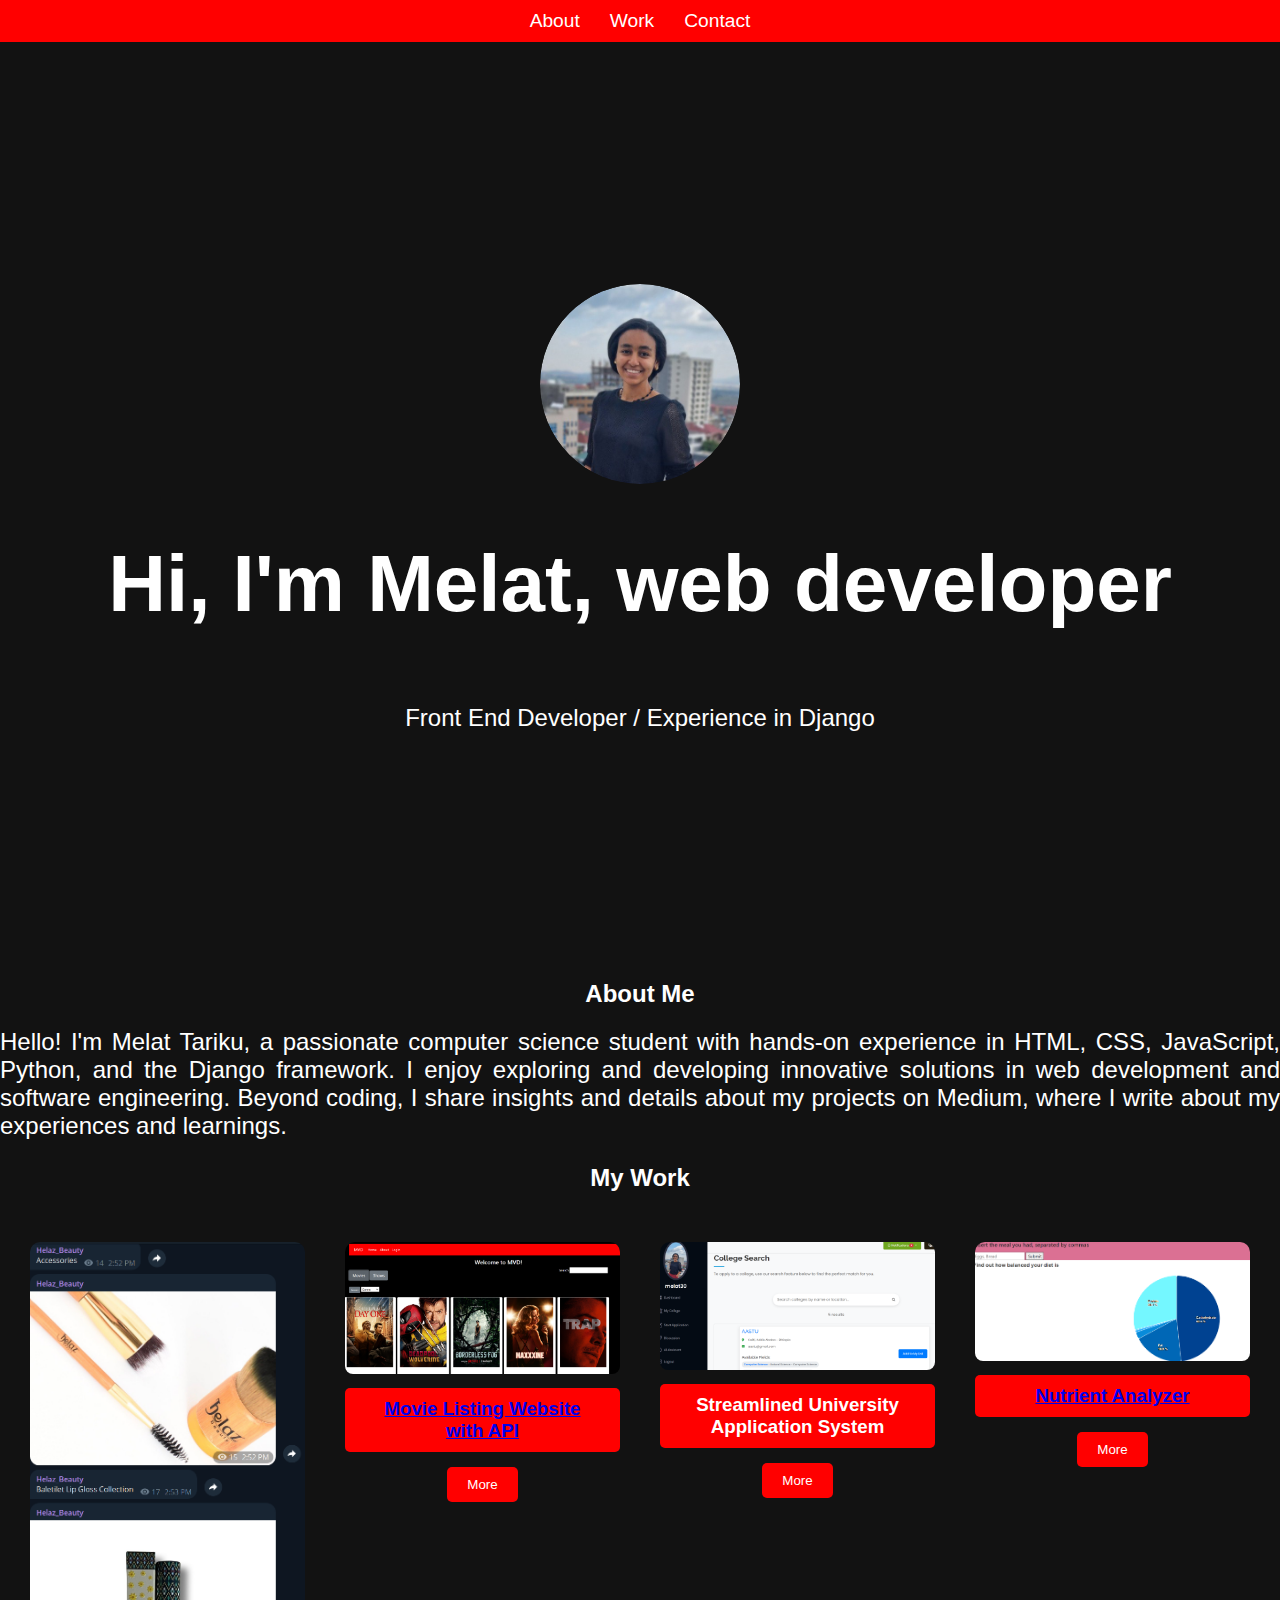
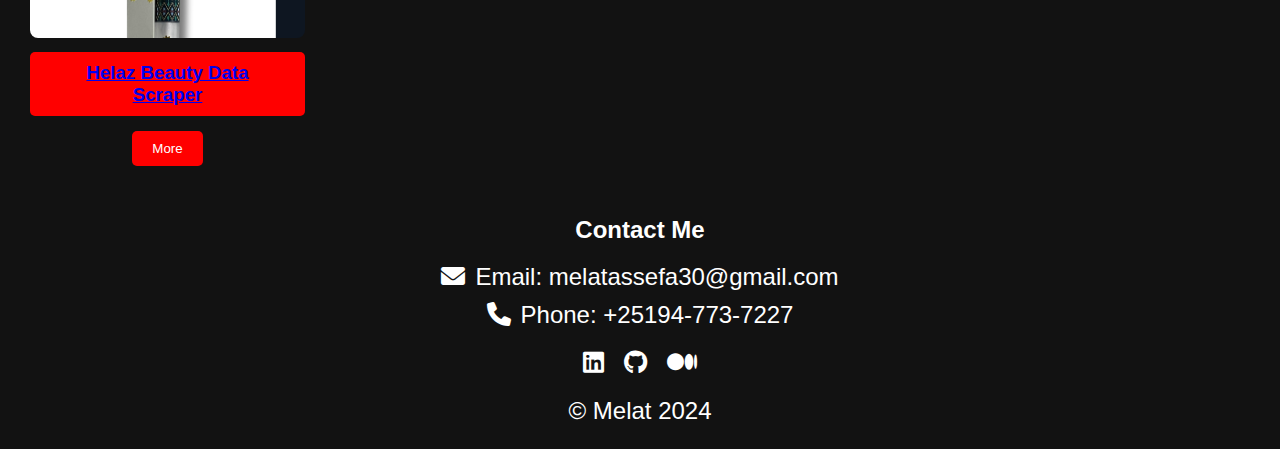
==== commit f96a20eb: "Update index.html" ====
--- a/index.html
+++ b/index.html
@@ -40,7 +40,7 @@
 <body>
     <header>
         <div class="img-container">
-        <img src="/img/Me2.jpg" alt="Melat's profile picture">
+        <img src="img/Me2.jpg" alt="Melat's profile picture">
         </div>
         <h1>Hi, I'm Melat, web developer</h1>
         <p>Front End Developer / Experience in Django</p>
--- a/style.css
+++ b/style.css
@@ -25,7 +25,7 @@
 }
 
 button {
-    background-color: #ff0000; /* Replace with your desired color */
+    background-color: #ff0000; 
     color: #fff;
     padding: 15px 30px;
     border: none;
@@ -34,8 +34,8 @@
 }
 
 .img-container {
-    width: 200px; /* Adjust size as needed */
-    height: 200px; /* Adjust size as needed */
+    width: 200px;
+    height: 200px; 
     overflow: hidden;
     border-radius: 50%;
     margin-top: 20px;
@@ -56,7 +56,7 @@
 
 .image-item {
     flex: 1 1 0px; /* Grow and shrink with equal width */
-    max-width: 30%; /* Ensure images don't exceed 30% of the container's width */
+    max-width: 30%;
     overflow: hidden;
     border-radius: 10px; /* Rounded corners */
 }
@@ -76,8 +76,8 @@
     margin-top: 10px;
 }
 
-.more-btn {
-    background-color: #ff0000; /* Your desired color */
+.more-btn, h3 {
+    background-color: #ff0000; 
     color: #fff;
     padding: 10px 20px;
     border: none;
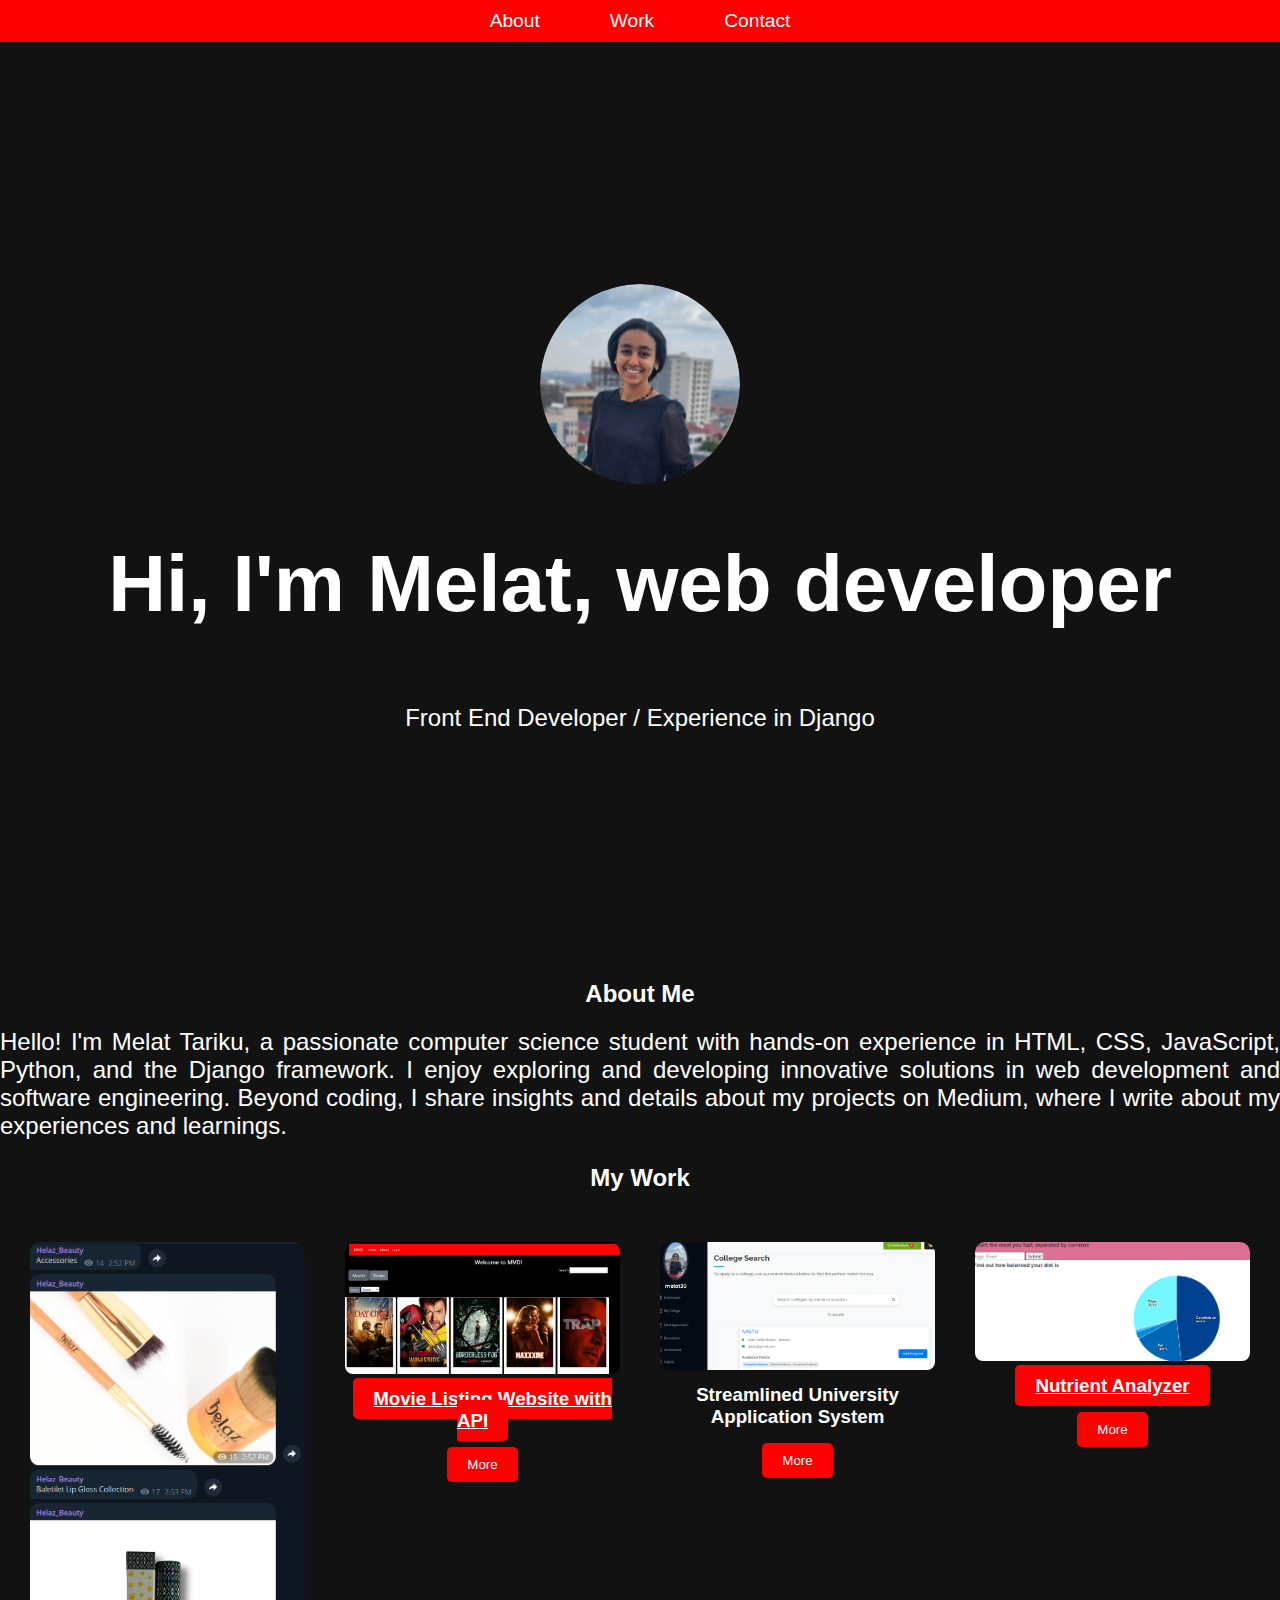
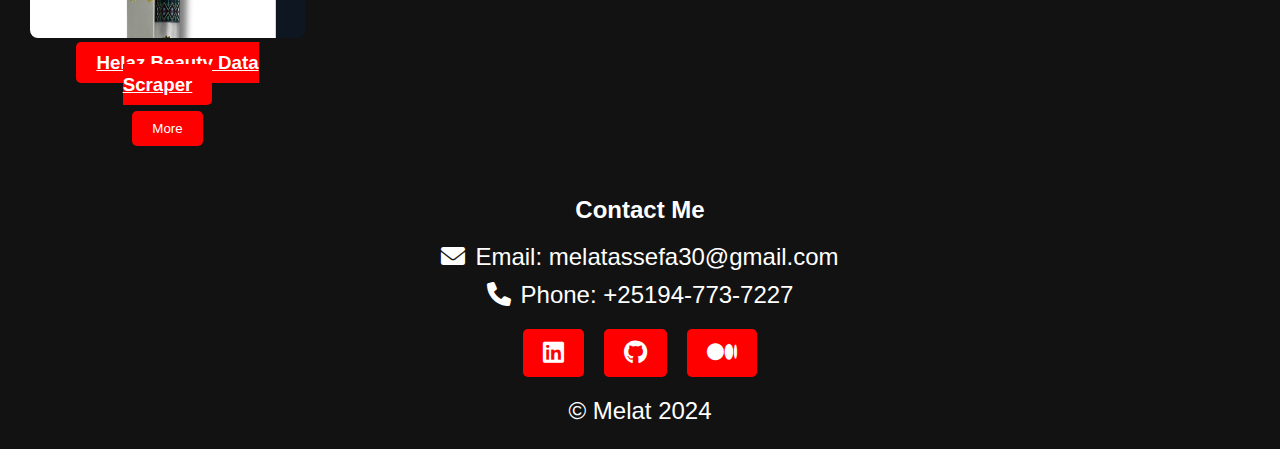
==== commit b96dd0bd: "Update index.html" ====
--- a/index.html
+++ b/index.html
@@ -81,7 +81,7 @@
                 </div>
                 <div class="image-item">
                     <img src="img/coll.png" alt="Project 2">
-                    <h3>Streamlined University Application System</h3>
+                    <h3 style="color:ff0000;">Streamlined University Application System</h3>
                     <div class="description">
                         <p>Our system, built on the Django framework, streamlines the university application process for students. By allowing students to fill out their information once, they can efficiently submit applications to multiple universities. Universities, in turn, can review these applications and easily manage acceptances and rejections, making the process seamless and efficient for both students and institutions.</p>
                     </div>
--- a/style.css
+++ b/style.css
@@ -76,7 +76,7 @@
     margin-top: 10px;
 }
 
-.more-btn, h3 {
+.more-btn, a {
     background-color: #ff0000; 
     color: #fff;
     padding: 10px 20px;
